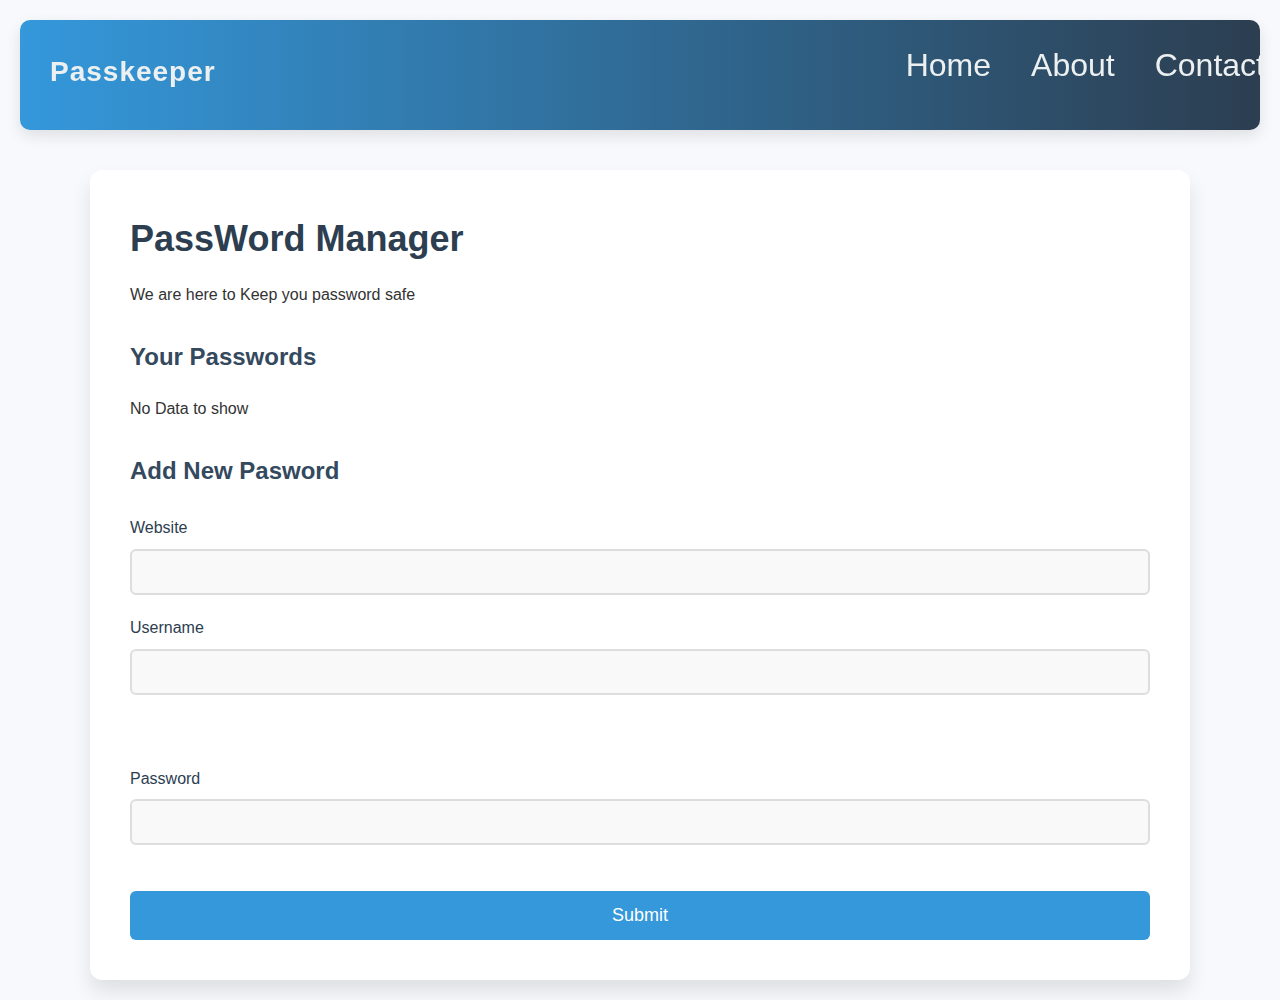
==== index.html @ 8964e7de "minor updates" ====
<!DOCTYPE html>
<html lang="en">
<head>
    <meta charset="UTF-8">
    <meta name="viewport" content="width=device-width, initial-scale=1.0">
    <title>Pass Keeper</title>
    <link rel="stylesheet" href="style.css">
</head>
<body>
    
    <nav class="navbar">
        <ul class="options">
            <h1 id="logo">Passkeeper</h1>
            <!-- <h1>PassKeeper</h1> -->
                <li>Home</li>
                <li>About</li>
                <li>Contact</li>
                <li>Pricing</li>
           
        </ul>
    </nav>   <!-- nav ending-->

    <div class="container">
        <h1>PassWord Manager</h1>
        <p>We are here to Keep you password safe</p>
        <h2>Your Passwords</h2>
        <table>

            <tr>
                <th>website</th>
                <th>Username</th>
                <th>Passwords</th>
                <th>Delete</th>
            </tr>
            <tr>
                <td>John</td>
                <td>Singh</td>
                <td>abc</td>
                <td>abc</td>
            </tr>
            <tr>
                <td>John</td>
                <td>Singh</td>
                <td>Singh</td>
                <td>Singh</td>
            </tr>
            

        </table>
        
        <h2>Add New Pasword</h2>
        <form action="/submit" method="post">
            <label for="website">Website</label>
            <input type="text" id="website" name="website" required>
            <label for="username">Username</label>
            <input type="text" id="username">
            <br> <br> 
            <label for="password">Password</label>
            <input type="password" id="password">
            <br>
            <input id="submitbtn" type="submit" value="Submit">

        </form>

    </div>




    <script src="./app.js"></script>
</body>
</html>
---- style.css ----
/* Basic Reset */
* {
    margin: 0;
    padding: 0;
    box-sizing: border-box;
}

/* Body Styling */
body {
    font-family: 'Roboto', sans-serif;
    background-color: #f7f9fc; /* Light grayish-blue background */
    color: #333;
    line-height: 1.6;
    padding: 20px;
    margin: 0;
}

/* Navbar Styling */
#logo{
    margin-right: 650px;
    margin-top: 10px;
}

.navbar {
    background: linear-gradient(90deg, #3498db, #2c3e50); /* Blue gradient */
    padding: 20px 30px;
    display: flex;
    justify-content: space-between;
    align-items: center;
    position: sticky;
    top: 0;
    width: 100%;
    z-index: 1000;
    border-radius: 10px;
    box-shadow: 0 6px 15px rgba(0, 0, 0, 0.1);
    transition: background-color 0.3s ease-in-out;
}

.navbar h1 {
    color: #ecf0f1;
    font-size: 28px;
    font-weight: 600;
    letter-spacing: 1px;
}

.navbar ul {
    list-style-type: none;
    display: flex;
    gap: 40px;
    margin-left: auto;
}

.navbar li {
    color: #ecf0f1;
    font-size: xx-large;
    cursor: pointer;
    position: relative;
    font-weight: 500;
    transition: transform 0.3s ease, color 0.3s ease, letter-spacing 0.3s ease;
}

.navbar li:hover {
    color: #f39c12; /* Hover color */
    transform: translateY(-4px); /* Slight lift on hover */
    letter-spacing: 1px; /* Letter spacing on hover */
}

/* Underline effect on hover */
.navbar li::after {
    content: "";
    position: absolute;
    width: 0;
    height: 3px;
    background-color: #f39c12;
    bottom: 0;
    left: 50%;
    transition: width 0.3s ease, left 0.3s ease;
}

.navbar li:hover::after {
    width: 100%;
    left: 0;
}

/* Container Styling */
.container {
    background-color: #ffffff;
    padding: 40px;
    margin-top: 40px;
    border-radius: 12px;
    box-shadow: 0 12px 20px rgba(0, 0, 0, 0.1);
    max-width: 1100px;
    margin-left: auto;
    margin-right: auto;
}

/* Heading Styles */
h1, h2 {
    color: #2c3e50;
}

h1 {
    font-size: 36px;
    margin-bottom: 15px;
    font-weight: 600;
}

h2 {
    font-size: 24px;
    margin-top: 30px;
    margin-bottom: 20px;
    color: #34495e;
}

/* Table Styling */
table {
    width: 100%;
    border-collapse: collapse;
    margin-top: 20px;
}

th, td {
    padding: 12px 18px;
    text-align: left;
    border-bottom: 2px solid #ecf0f1;
    font-size: 16px;
}

th {
    background-color: #3498db;
    color: white;
    font-weight: 500;
}

tr:hover {
    background-color: #ecf0f1;
}

/* Form Styling */
form {
    margin-top: 25px;
    display: flex;
    flex-direction: column;
}

label {
    font-size: 16px;
    margin-bottom: 8px;
    color: #2c3e50;
}

input[type="text"], input[type="password"] {
    padding: 12px;
    margin-bottom: 20px;
    border: 2px solid #ddd;
    border-radius: 6px;
    font-size: 16px;
    width: 100%;
    background-color: #f9f9f9;
    transition: border 0.3s ease, background-color 0.3s ease;
}

input[type="text"]:focus, input[type="password"]:focus {
    border-color: #3498db;
    background-color: #fff;
}

input[type="submit"] {
    background-color: #3498db;
    color: white;
    padding: 14px 18px;
    border: none;
    border-radius: 6px;
    font-size: 18px;
    font-weight: 500;
    cursor: pointer;
    transition: background-color 0.3s ease, transform 0.3s ease;
}

input[type="submit"]:hover {
    background-color: #2980b9;
    transform: translateY(-2px);
}

/* Mobile-Friendly Styling */
@media (max-width: 768px) {
    .navbar {
        flex-direction: column;
        align-items: center;
        padding: 15px;
    }

    .navbar ul {
        flex-direction: column;
        gap: 20px;
        margin-top: 20px;
    }

    .navbar li {
        font-size: 20px;
    }

    .container {
        padding: 20px;
    }

    h1 {
        font-size: 28px;
    }

    h2 {
        font-size: 22px;
    }

    table th, table td {
        font-size: 14px;
    }
}

/* Button Styles */
button {
    background-color: #3498db;
    color: white;
    padding: 12px 18px;
    border: none;
    border-radius: 6px;
    font-size: 16px;
    cursor: pointer;
    transition: background-color 0.3s ease, transform 0.3s ease;
}

button:hover {
    background-color: #2980b9;
    transform: translateY(-2px);
}

/* Add Extra Spacing for Layout */
section {
    margin-bottom: 40px;
}
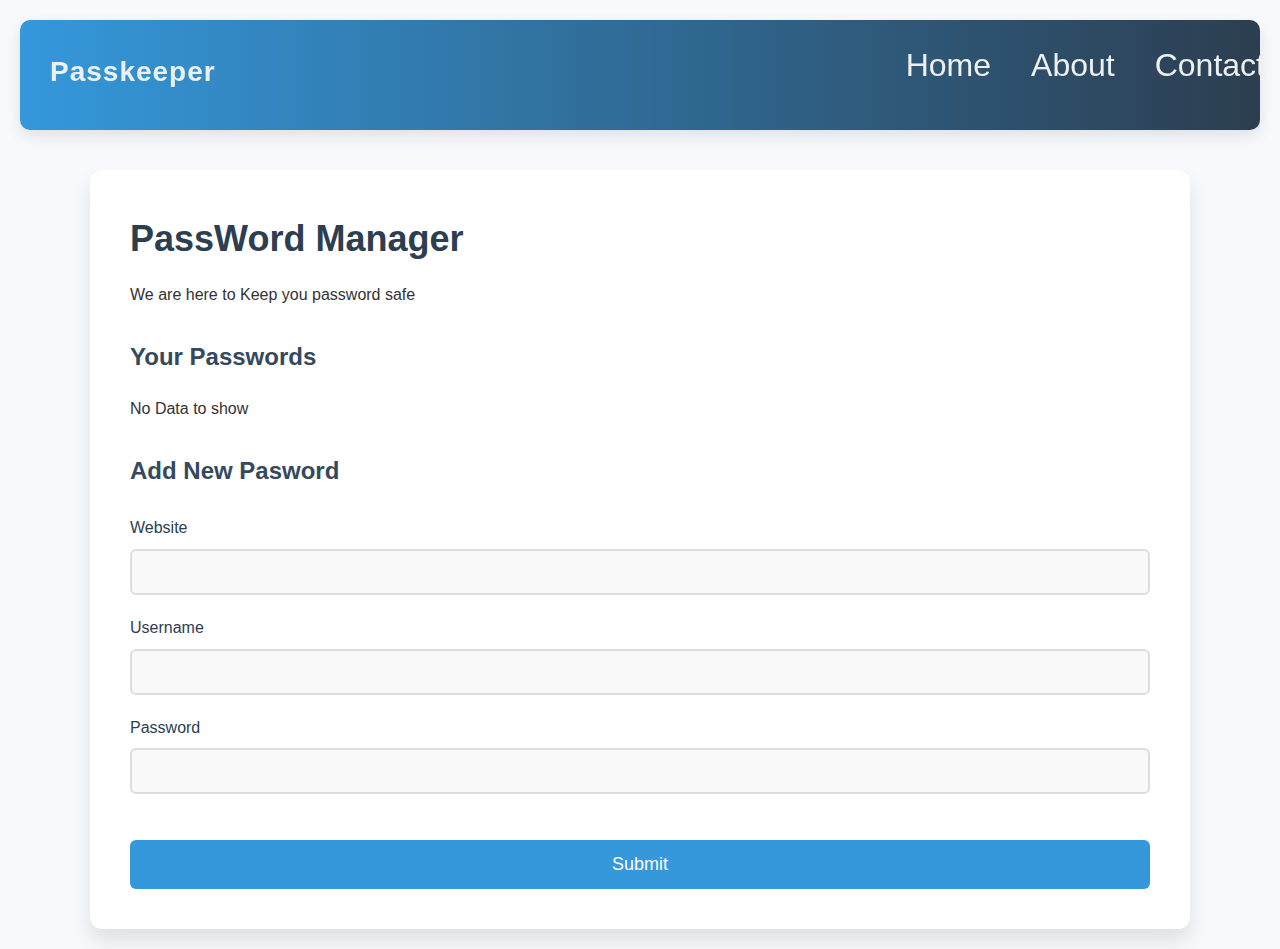
==== commit 6ed37873: "update code" ====
--- a/index.html
+++ b/index.html
@@ -32,18 +32,7 @@
                 <th>Passwords</th>
                 <th>Delete</th>
             </tr>
-            <tr>
-                <td>John</td>
-                <td>Singh</td>
-                <td>abc</td>
-                <td>abc</td>
-            </tr>
-            <tr>
-                <td>John</td>
-                <td>Singh</td>
-                <td>Singh</td>
-                <td>Singh</td>
-            </tr>
+            
             
 
         </table>
@@ -54,7 +43,6 @@
             <input type="text" id="website" name="website" required>
             <label for="username">Username</label>
             <input type="text" id="username">
-            <br> <br> 
             <label for="password">Password</label>
             <input type="password" id="password">
             <br>
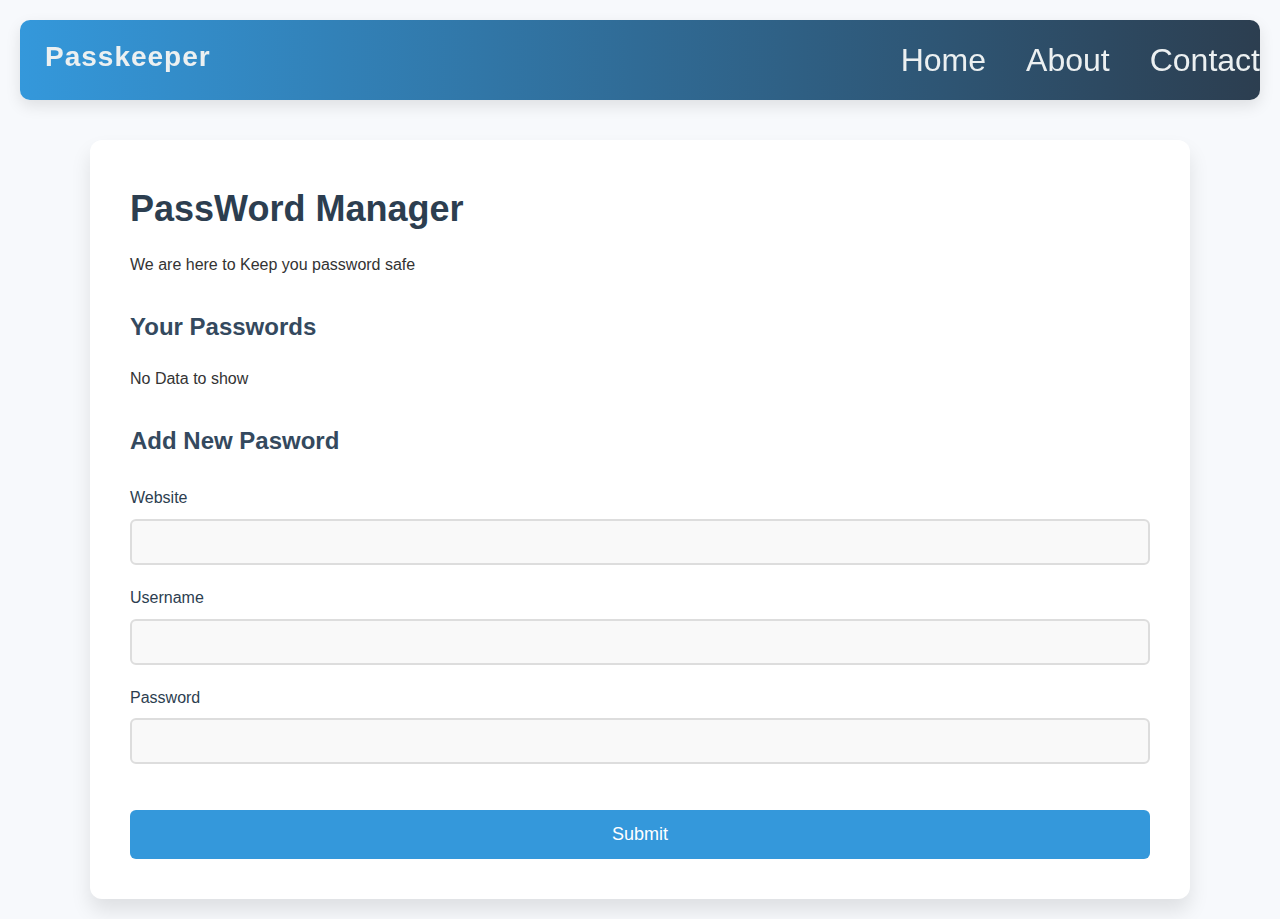
==== commit 0e0165bd: "update code" ====
--- a/index.html
+++ b/index.html
@@ -32,6 +32,7 @@
                 <th>Passwords</th>
                 <th>Delete</th>
             </tr>
+         
             
             
 
--- a/style.css
+++ b/style.css
@@ -21,9 +21,14 @@
     margin-top: 10px;
 }
 
+#logo:hover{
+    color: #f39c12;
+    cursor: pointer;
+}
+
 .navbar {
     background: linear-gradient(90deg, #3498db, #2c3e50); /* Blue gradient */
-    padding: 20px 30px;
+    padding: 5px 25px;
     display: flex;
     justify-content: space-between;
     align-items: center;
@@ -56,6 +61,8 @@
     cursor: pointer;
     position: relative;
     font-weight: 500;
+    margin-top: 10px;
+    border-bottom: 5px solid transparent;
     transition: transform 0.3s ease, color 0.3s ease, letter-spacing 0.3s ease;
 }
 
@@ -238,3 +245,19 @@
 section {
     margin-bottom: 40px;
 }
+
+.password-cell {
+    display: flex;
+    align-items: center;  /* Aligns password and icon vertically */
+    gap: 8px;  /* Adds space between the password and the icon */
+}
+
+.eyeiconcss{
+    width: 25px;
+    /* padding: 10px 0; */
+    border: 0;
+    outline: 0;
+    font-size: 5px;
+    color: blue;
+    margin-top: 4px;
+}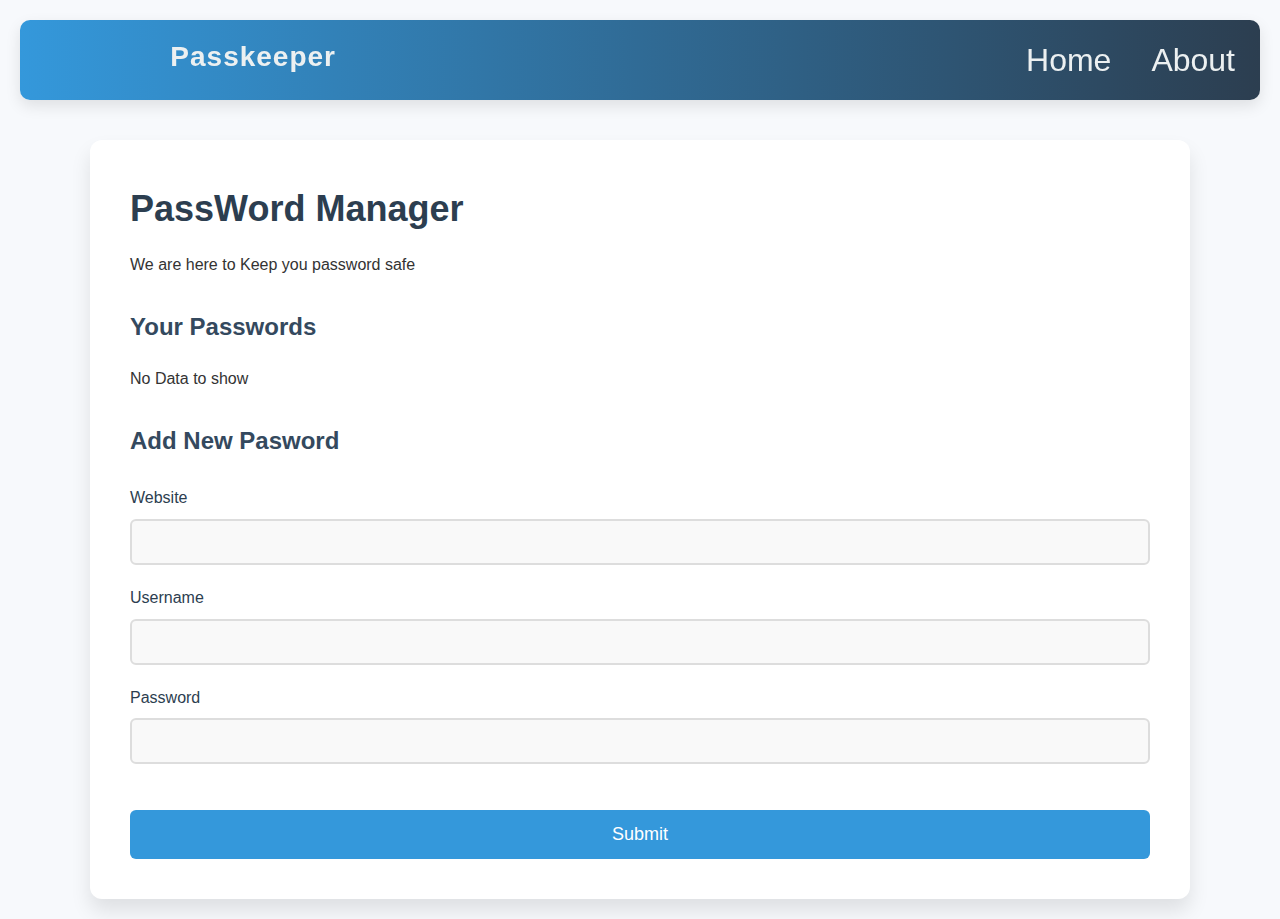
==== commit de13305f: "update about section" ====
--- a/index.html
+++ b/index.html
@@ -14,8 +14,8 @@
             <!-- <h1>PassKeeper</h1> -->
                 <li>Home</li>
                 <li>About</li>
-                <li>Contact</li>
-                <li>Pricing</li>
+                <!-- <li>Contact</li> -->
+                <!-- <li>Pricing</li> -->
            
         </ul>
     </nav>   <!-- nav ending-->
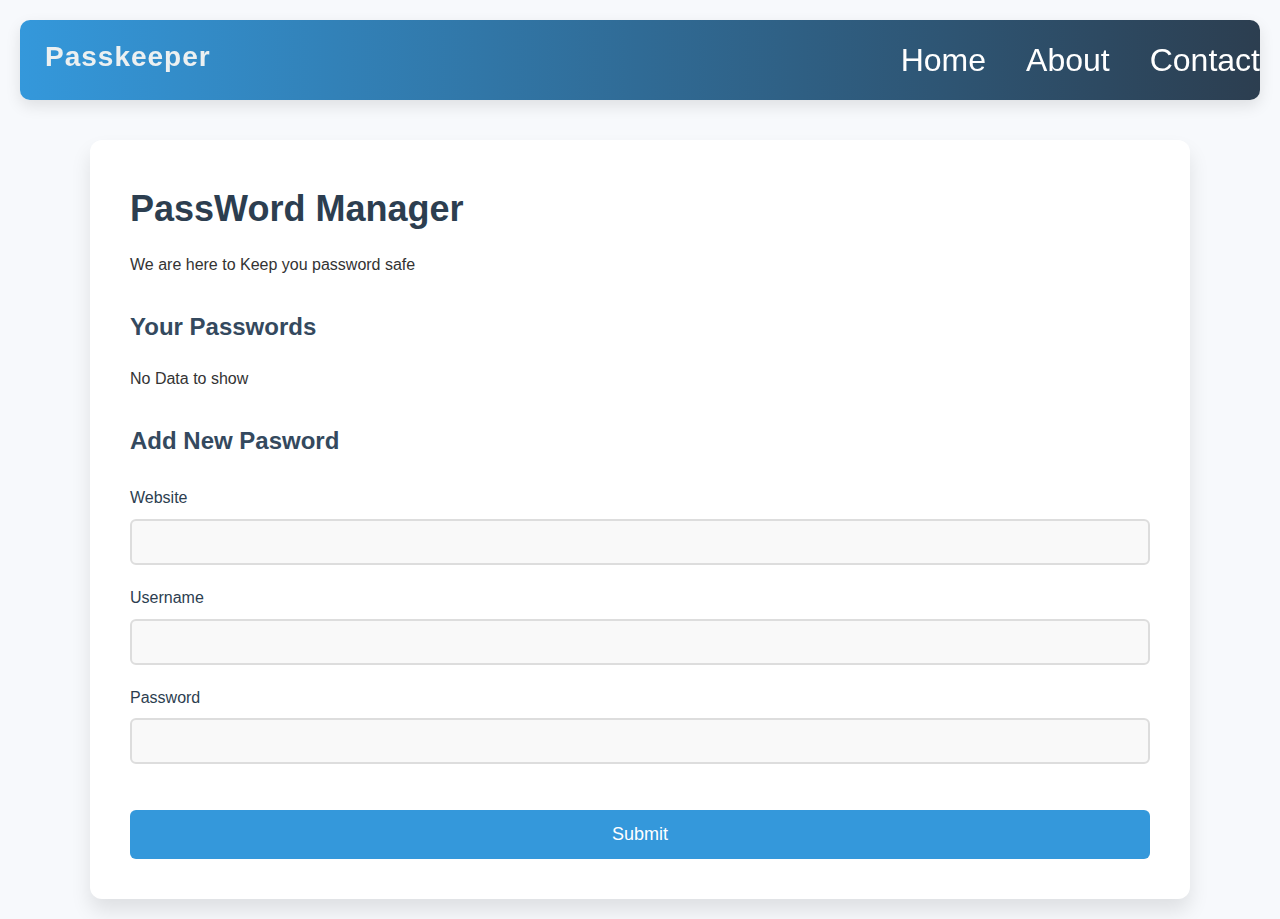
==== commit f927fd0f: "update contact section" ====
--- a/index.html
+++ b/index.html
@@ -12,10 +12,10 @@
         <ul class="options">
             <h1 id="logo">Passkeeper</h1>
             <!-- <h1>PassKeeper</h1> -->
-                <li>Home</li>
-                <li>About</li>
-                <!-- <li>Contact</li> -->
-                <!-- <li>Pricing</li> -->
+                <li><a href="./index.html">Home</a></li>
+                <li><a href="./about/index.html">About</a></li>
+                <li><a href="./contact/index.html" >Contact</a></li>
+                <li>Generator</li>
            
         </ul>
     </nav>   <!-- nav ending-->
--- a/style.css
+++ b/style.css
@@ -66,7 +66,12 @@
     transition: transform 0.3s ease, color 0.3s ease, letter-spacing 0.3s ease;
 }
 
-.navbar li:hover {
+.navbar li a{
+    text-decoration: none;
+    color: white;
+}
+
+.navbar li a:hover{
     color: #f39c12; /* Hover color */
     transform: translateY(-4px); /* Slight lift on hover */
     letter-spacing: 1px; /* Letter spacing on hover */
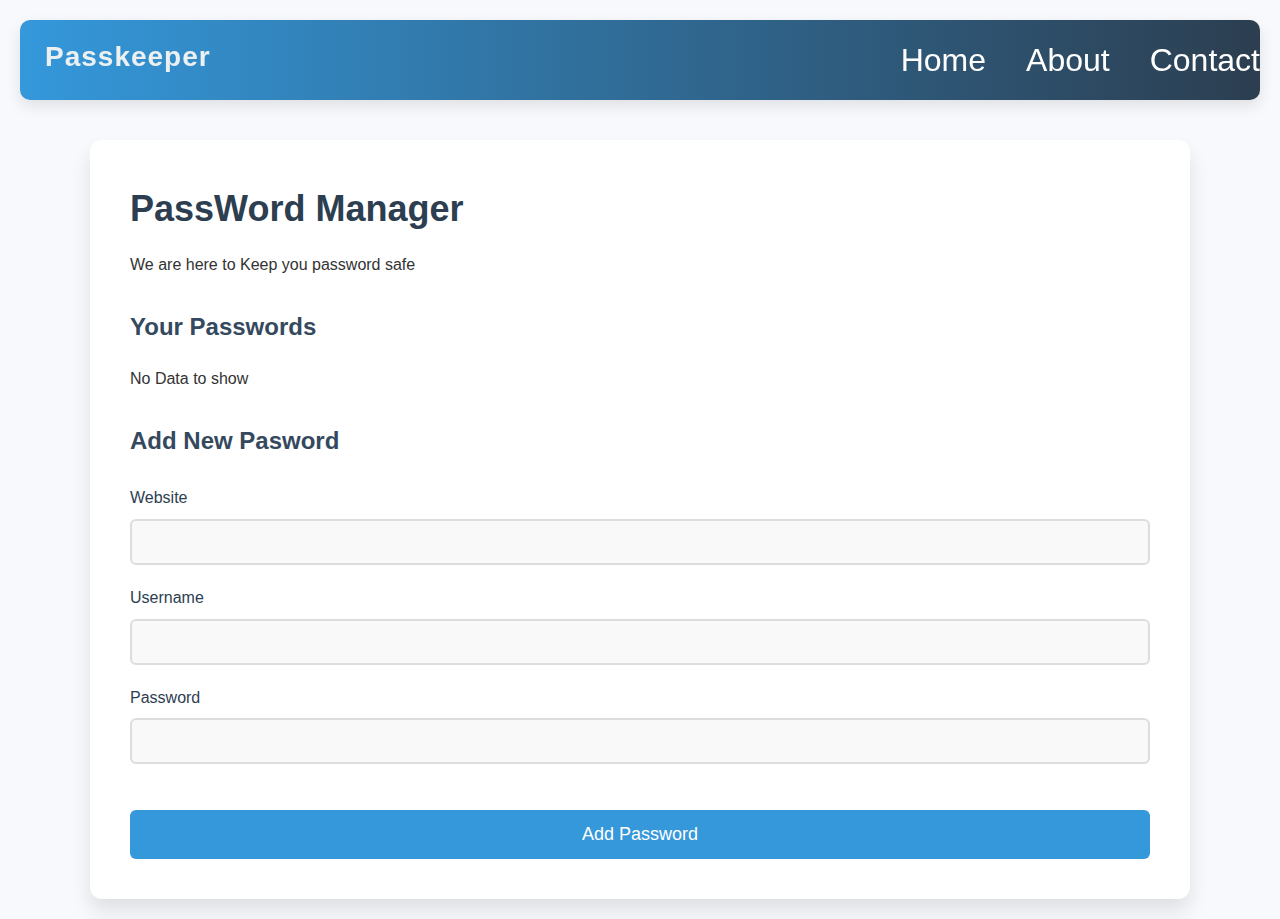
==== commit 871a451f: "update eye icon" ====
--- a/index.html
+++ b/index.html
@@ -12,10 +12,10 @@
         <ul class="options">
             <h1 id="logo">Passkeeper</h1>
             <!-- <h1>PassKeeper</h1> -->
-                <li><a href="./index.html">Home</a></li>
+                <li><a href="./home/index.html">Home</a></li>
                 <li><a href="./about/index.html">About</a></li>
                 <li><a href="./contact/index.html" >Contact</a></li>
-                <li>Generator</li>
+                <li><a href="./generator/index.html">Generator</a></li>
            
         </ul>
     </nav>   <!-- nav ending-->
@@ -47,7 +47,7 @@
             <label for="password">Password</label>
             <input type="password" id="password">
             <br>
-            <input id="submitbtn" type="submit" value="Submit">
+            <input id="submitbtn" type="submit" value="Add Password">
 
         </form>
 
--- a/style.css
+++ b/style.css
@@ -265,4 +265,5 @@
     font-size: 5px;
     color: blue;
     margin-top: 4px;
+    cursor: pointer;
 }